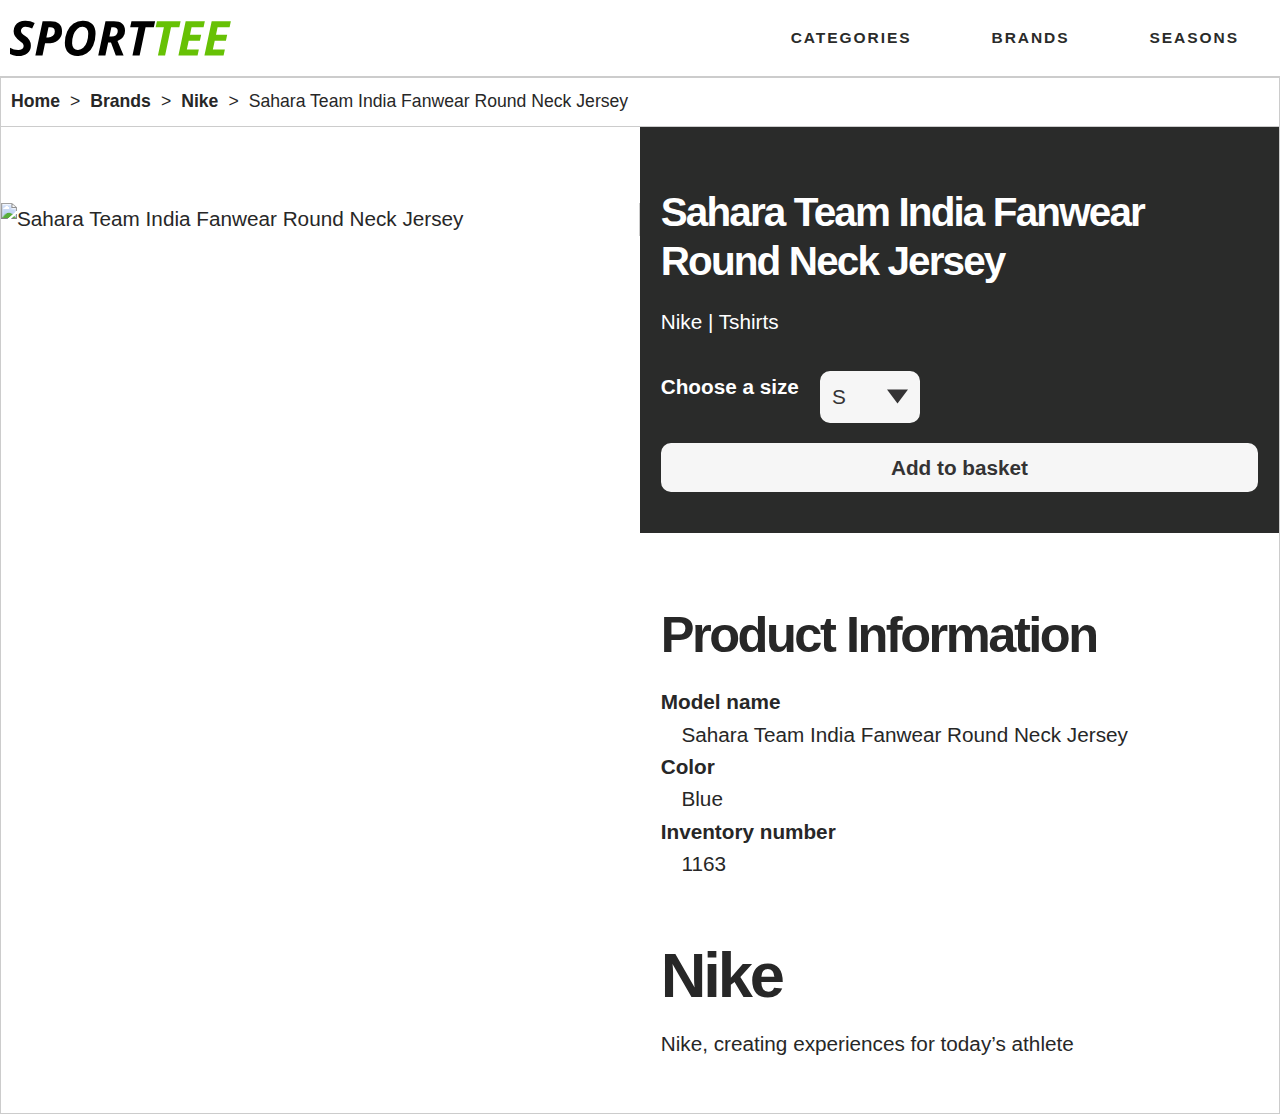
==== product.html @ 586f65c1 "New Changes 09-02-2022 12.00" ====
<!DOCTYPE html>
<html lang="en">
  <head>
    <meta charset="UTF-8" />
    <meta name="viewport" content="width=device-width, initial-scale=1.0" />
    <title>Product</title>
    <link rel="stylesheet" href="base.css" />
    <link rel="stylesheet" href="style.css" />
  </head>
  <body class="product">
    <header class="mainNav">
      <nav>
        <!-- <h1>Sport<span>Tee</span></h1> -->
        <a href="index.html" class="logo"
          ><img src="images/logo.svg" alt="Logo Sporttee Webshop"
        /></a>
        <div class="menu-icon">
          <a onclick="openmenumobile()"
            ><img src="images/bars-solid.svg" alt="Burger Menu Icon"
          /></a>
        </div>
        <ul id="mainmenu" class="menu-list">
          <li><a href="#">Categories</a></li>
          <li><a href="category.html">Brands</a></li>
          <li><a href="#">Seasons</a></li>
        </ul>
      </nav>
    </header>

    <main class="">
      <ol class="breadcrumbs">
        <li><a href="index.html">Home</a></li>
        <li>></li>
        <li><a href="category.html">Brands</a></li>
        <li>></li>
        <li class="brand"><a href="productlist.html">Nike</a></li>
        <li>></li>
        <li class="productname">Sahara Team India Fanwear Round Neck Jersey</li>
      </ol>

      <section class="img-pr">
        <img
          class="productimage"
          src="https://kea-alt-del.dk/t7/images/webp/1000/1163.webp"
          alt="Sahara Team India Fanwear Round Neck Jersey"
        />
      </section>

      <section class="purchaseBox">
        <h3>Sahara Team India Fanwear Round Neck Jersey</h3>
        <p>Nike | Tshirts</p>
        <form>
          <label
            >Choose a size
            <select name="size">
              <option>S</option>
              <option>M</option>
              <option>L</option>
              <option>XL</option>
            </select>
          </label>
          <button>Add to basket</button>
        </form>
      </section>

      <section class="info">
        <h2>Product Information</h2>
        <dl>
          <dt>Model name</dt>
          <dd>Sahara Team India Fanwear Round Neck Jersey</dd>
          <dt>Color</dt>
          <dd>Blue</dd>
          <dt>Inventory number</dt>
          <dd>1163</dd>
        </dl>
        <h1>Nike</h1>
        <p>Nike, creating experiences for today’s athlete</p>
      </section>
    </main>

    <!-- <script src="main.js"></script> -->
    <script src="product.js"></script>
    <!-- <script src="productlist.js"></script> -->

    <!--MENU MOBILE-->
    <script>
      function openmenumobile() {
        const x = document.getElementById("mainmenu");
        if (x.style.display === "none") {
          x.style.display = "inline-grid";
        } else {
          x.style.display = "none";
        }
      }
    </script>
  </body>
</html>
---- base.css ----
/* Scale major third
â€“â€“â€“â€“â€“â€“â€“â€“â€“â€“â€“â€“â€“â€“â€“â€“â€“â€“â€“â€“â€“â€“â€“â€“â€“â€“â€“â€“â€“â€“â€“â€“â€“ */

/*
3.815rem
3.052rem
2.441rem
1.953rem
1.563rem
1.25rem
1rem
0.8rem
0.64rem
0.512rem
0.41rem
0.328rem
0.262rem
0.209rem
*/

/* Root
â€“â€“â€“â€“â€“â€“â€“â€“â€“â€“â€“â€“â€“â€“â€“â€“â€“â€“â€“â€“â€“â€“â€“â€“â€“â€“â€“â€“â€“â€“â€“â€“â€“ */
:root {
  --color: #272727;
  --background-color: white;
  --caret-color: #272727;
  --text-decoration-color: #c0bfc0;
  --text-decoration-color-hover: #272727;
  --input-border-color: #f6f6f6;
  --input-background-color: #f6f6f6;
  --input-color: #343334;
  --input-invalid-border-color: #ff7d87;
  --input-checkbox-border-color: #d8d8d8;
  --table-border-color: #d8d8d8;
  --table-header-color: #d8d8d8;
  --checkbox-checked-url: url('data:image/svg+xml;utf8,<svg xmlns="http://www.w3.org/2000/svg" width="78.369" height="78.369" viewBox="0 0 78.369 78.369"><path fill="white" d="M78.05 19.015l-48.592 48.59c-.428.43-1.12.43-1.548 0L.32 40.016c-.427-.426-.427-1.12 0-1.547l6.704-6.704c.428-.427 1.12-.427 1.548 0l20.113 20.112 41.113-41.113c.43-.427 1.12-.427 1.548 0l6.703 6.704c.427.427.427 1.12 0 1.548z"/></svg>');
  --select-background-image: url('data:image/svg+xml;utf8,<svg xmlns="http://www.w3.org/2000/svg" viewBox="0 0 125.304 125.304"><path d="M62.652 103.895L0 21.41h125.304" fill="%23343334"/></svg>');
  /*not changed in dark mode*/
  --input-focus-border-color: #5aaafa;
  --kbd-color: #343334;
  --kbd-background-color: #f9f9f9;
  --kbd-border-color: #d8d8d8;
  --kbd-border-bottom-color: #a6a5a6;
  --abbr-border-bottom-color: #949394;
}
@media (prefers-color-scheme: dark) {
  :root {
    --color: white;
    --background-color: #272727;
    --caret-color: white;
    --text-decoration-color: #777677;
    --text-decoration-color-hover: white;
    --input-border-color: #595859;
    --input-background-color: #595859;
    --input-color: white;
    --input-checkbox-border-color: white;
    --table-border-color: #595859;
    --table-header-color: #595859;
    --checkbox-checked-url: url('data:image/svg+xml;utf8,<svg xmlns="http://www.w3.org/2000/svg" width="78.369" height="78.369" viewBox="0 0 78.369 78.369"><path fill="%23343434" d="M78.05 19.015l-48.592 48.59c-.428.43-1.12.43-1.548 0L.32 40.016c-.427-.426-.427-1.12 0-1.547l6.704-6.704c.428-.427 1.12-.427 1.548 0l20.113 20.112 41.113-41.113c.43-.427 1.12-.427 1.548 0l6.703 6.704c.427.427.427 1.12 0 1.548z"/></svg>');
    --select-background-image: url('data:image/svg+xml;utf8,<svg xmlns="http://www.w3.org/2000/svg" viewBox="0 0 125.304 125.304"><path d="M62.652 103.895L0 21.41h125.304" fill="%23ffffff"/></svg>');
  }
}
* {
  box-sizing: border-box;
  margin: 0;
  padding: 0;
  text-rendering: optimizeLegibility;
  -webkit-font-smoothing: antialiased;
  -moz-osx-font-smoothing: grayscale;
  -webkit-tap-highlight-color: transparent;
}

html {
  font-size: calc(18px + ((100vw - 600px) / 250));
  font-family: -apple-system, BlinkMacSystemFont, "avenir next", avenir,
    "helvetica neue", helvetica, ubuntu, roboto, noto, "segoe ui", arial,
    sans-serif;
  margin: 0;
  padding: 0;
  text-decoration-skip-ink: "auto";
}

body {
  padding: 0;
  /* margin: calc((100vh / 25) * 1.563) calc((100vw / 25) * 1.563); */
  font-weight: 400;
  line-height: 1.563;
  color: var(--color);
  background-color: var(--background-color);
  caret-color: var(--caret-color);
}

img {
  display: block;
  max-width: 100%;
  height: auto;
}

/* Typography
      â€“â€“â€“â€“â€“â€“â€“â€“â€“â€“â€“â€“â€“â€“â€“â€“â€“â€“â€“â€“â€“â€“â€“â€“â€“â€“â€“â€“â€“â€“â€“â€“â€“ */

h1,
h2,
h3,
h4,
h5,
h6 {
  margin-bottom: 1rem;
  margin-top: 1em;
  font-weight: bold;
}

h1 {
  font-size: 3.052rem;
  letter-spacing: -0.15rem;
  line-height: 1;
}

h2 {
  font-size: 2.441rem;
  letter-spacing: -0.12rem;
  line-height: 1.2;
}

h3 {
  font-size: 1.953rem;
  letter-spacing: -0.09rem;
  line-height: 1.2;
}

h4 {
  font-size: 1.563rem;
  letter-spacing: -0.06rem;
  line-height: 1.3;
}

h5 {
  font-size: 1.25rem;
  letter-spacing: -0.03rem;
  line-height: 1.4;
}

h6 {
  font-size: 1rem;
  letter-spacing: 0;
  line-height: 1.5;
}

p {
  margin-bottom: 1.563rem;
}

p > *:last-child {
  margin-bottom: 0;
}

a {
  color: inherit;
  text-decoration: none;
  /* text-decoration: underline; */
  text-decoration-color: var(--text-decoration-color);
  -webkit-text-decoration-color: var(--text-decoration-color);
  border-radius: 5px;
  text-underline-offset: 2px;
  text-decoration-thickness: 2px;
}

@media (hover: hover) {
  a:hover {
    text-decoration-color: var(--text-decoration-color-hover);
  }
}

a:focus-visible {
  box-shadow: 0 0 0 2px #5aaafa;
  outline: none;
}

small {
  font-size: 0.888rem;
}

hr {
  border: 1px solid var(--input-color);
  margin: 3.052rem 0;
}

/* Form
      â€“â€“â€“â€“â€“â€“â€“â€“â€“â€“â€“â€“â€“â€“â€“â€“â€“â€“â€“â€“â€“â€“â€“â€“â€“â€“â€“â€“â€“â€“â€“â€“â€“ */
label {
  font-weight: bold;
  display: flex;
}

input[type="email"],
input[type="text"],
input[type="number"],
input[type="password"],
input[type="url"],
input[type="tel"],
input[type="search"],
input[type="date"],
input[type="month"],
input[type="day"],
input[type="week"],
input[type="datetime"],
input[type="datetime-local"],
input[type="time"],
input:not([type]) {
  padding: 0.5rem;
  font-size: 1rem;
  border: 2px solid var(--input-border-color);
  background-color: var(--input-background-color);
  color: var(--input-color);
  border-radius: 10px;
  -webkit-appearance: none;
  -moz-appearance: none;
  appearance: none;
}

select {
  -webkit-appearance: none;
  padding: 0.5rem;
  font-size: 1rem;
  border: 2px solid var(--input-border-color);
  border-radius: 10px;
  color: var(--input-color);
  height: 2.5rem;
  background-color: var(--input-background-color);
  background-image: var(--select-background-image);
  background-repeat: no-repeat;
  background-size: 1rem;
  background-position: center right 0.5rem;
}

textarea {
  -webkit-appearance: none;
  -moz-appearance: none;
  appearance: none;
  font-size: 1rem;
  border: 2px solid var(--input-border-color);
  color: var(--input-color);
  border-radius: 10px;
  resize: vertical;
  background-color: var(--input-background-color);
  box-sizing: border-box;
  padding: 0.5rem;
  font-family: -apple-system, BlinkMacSystemFont, "avenir next", avenir,
    "helvetica neue", helvetica, ubuntu, roboto, noto, "segoe ui", arial,
    sans-serif;
}

input:focus,
select:focus,
textarea:focus {
  outline: none;
  border: 2px solid var(--input-focus-border-color);
}

input:invalid:not(:placeholder-shown),
select:invalid,
textarea:invalid {
  border: 2px solid var(--input-invalid-border-color);
  box-shadow: none;
}

input[type="checkbox"] {
  display: inline-block;
  height: 1rem;
  font-size: 1rem;
  border-radius: 5px;
  -webkit-appearance: none;
  -moz-appearance: none;
  appearance: none;
  border: 2px solid var(--input-checkbox-border-color);
  width: 1rem;
  background-color: var(--background-color);
  align-self: center;
  margin-right: 0.5rem;
}

input[type="checkbox"]:hover {
  cursor: pointer;
}

input[type="checkbox"]:checked {
  background-image: var(--checkbox-checked-url);
  background-size: contain;
  background-color: var(--input-color);
  border: 2px solid var(--input-color);
}

input[type="checkbox"]:focus-visible,
input[type="checkbox"]:checked:focus-visible {
  border-color: var(--input-focus-border-color);
}

input[type="radio"] {
  -webkit-appearance: none;
  -moz-appearance: none;
  appearance: none;
  border-radius: 50%;
  border: 2px solid var(--input-checkbox-border-color);
  height: 1rem;
  width: 1rem;
  margin-right: 0.5rem;
  align-self: center;
  justify-content: center;
  position: relative;
  display: flex;
}

@media (hover: hover) {
  input[type="radio"]:hover {
    cursor: pointer;
  }
}

input[type="radio"]:checked {
  border: 2px solid var(--input-color);
}

input[type="radio"]:focus-visible,
input[type="radio"]:checked:focus-visible {
  border-color: var(--input-focus-border-color);
}

input[type="radio"]:checked::before {
  content: "";
  width: calc(100% - 4px);
  height: calc(100% - 4px);
  background-color: var(--input-color);
  align-self: center;
  border-radius: 50%;
}

input[type="submit"],
input[type="reset"],
input[type="button"],
button {
  padding: 0.5rem 1.25rem;
  font-size: 1rem;
  border-radius: 10px;
  background-color: var(--input-background-color);
  border: 2px solid var(--input-border-color);
  color: var(--input-color);
  text-decoration: none;
  font-weight: bold;
  margin-bottom: 1rem;
  -webkit-appearance: none;
  -moz-appearance: none;
  appearance: none;
  display: inline-block;
  line-height: initial;
  transition: background-color 200ms ease-in-out, border 200ms ease-in-out,
    transform 200ms ease-in-out;
  -webkit-touch-callout: none;
  -webkit-user-select: none;
  user-select: none;
}
button:disabled {
  opacity: 0.2;
}

@media (hover: hover) {
  input[type="submit"]:hover,
  input[type="reset"]:hover,
  input[type="button"]:hover,
  button:hover {
    cursor: pointer;
  }
}

button:focus-visible,
input[type="submit"]:focus-visible,
input[type="reset"]:focus-visible,
input[type="button"]:focus-visible {
  border-color: var(--input-focus-border-color);
  outline: none;
}

/* Tables
      â€“â€“â€“â€“â€“â€“â€“â€“â€“â€“â€“â€“â€“â€“â€“â€“â€“â€“â€“â€“â€“â€“â€“â€“â€“â€“â€“â€“â€“â€“â€“â€“â€“ */
table {
  width: 100%;
  border-spacing: 0;
  margin-bottom: 1.563rem;
  font-variant-numeric: tabular-nums;
}

th,
td {
  padding: 0.5rem 0.5rem 0.5rem 0;
  margin: 0;
}

th {
  font-weight: bold;
  text-align: left;
  border-bottom: 2px solid var(--table-border-color);
  color: var(--table-header-color);
}

td {
  border-bottom: 2px solid var(--table-border-color);
}

/* Code
      â€“â€“â€“â€“â€“â€“â€“â€“â€“â€“â€“â€“â€“â€“â€“â€“â€“â€“â€“â€“â€“â€“â€“â€“â€“â€“â€“â€“â€“â€“â€“â€“â€“ */
code {
  font-family: "SFMono-Regular", Consolas, "Liberation Mono", Menlo, Courier,
    monospace;
  font-size: 0.8rem;
  white-space: nowrap;
  background: var(--input-background-color);
  padding: 0 0.328rem;
  display: inline-block;
  vertical-align: middle;
  border-radius: 10px;
}

p > code {
  white-space: normal;
}

pre > code {
  line-height: 1.563em;
  display: block;
  padding: 1rem;
  white-space: pre;
  margin-bottom: 1.563rem;
  overflow: scroll;
}

/* Forces a new-line at the end of a code block for layout purposes. */
pre > code::after {
  content: " ";
}

/* Blockquote
      â€“â€“â€“â€“â€“â€“â€“â€“â€“â€“â€“â€“â€“â€“â€“â€“â€“â€“â€“â€“â€“â€“â€“â€“â€“â€“â€“â€“â€“â€“â€“â€“â€“ */
blockquote {
  border-left: 0.25rem solid var(--input-border-color);
  padding: 0 1rem;
  margin-bottom: 1.563rem;
}

/* List
      â€“â€“â€“â€“â€“â€“â€“â€“â€“â€“â€“â€“â€“â€“â€“â€“â€“â€“â€“â€“â€“â€“â€“â€“â€“â€“â€“â€“â€“â€“â€“â€“â€“ */
ul {
  margin: 0;
  padding: 0 1px;
  list-style: disc outside;
  font-variant-numeric: tabular-nums;
}

ol {
  list-style: decimal outside;
}

ol,
ul {
  padding-left: 0;
  margin-top: 0;
  /* margin-bottom: 1.563rem; */
}

li {
  list-style-position: inside;
}

dd {
  margin-left: 1rem;
}
/* Keyboard
      â€“â€“â€“â€“â€“â€“â€“â€“â€“â€“â€“â€“â€“â€“â€“â€“â€“â€“â€“â€“â€“â€“â€“â€“â€“â€“â€“â€“â€“â€“â€“â€“â€“ */
kbd {
  display: inline-block;
  padding: 0 0.328rem;
  font-family: "SFMono-Regular", Consolas, "Liberation Mono", Menlo, Courier,
    monospace;
  font-size: 0.64rem;
  color: var(--kbd-color);
  vertical-align: middle;
  background-color: var(--kbd-background-color);
  border: solid 1px var(--kbd-border-color);
  border-bottom: solid 2px var(--kbd-border-bottom-color);
  border-radius: 5px;
}

/* Abbreviation
      â€“â€“â€“â€“â€“â€“â€“â€“â€“â€“â€“â€“â€“â€“â€“â€“â€“â€“â€“â€“â€“â€“â€“â€“â€“â€“â€“â€“â€“â€“â€“â€“â€“ */
abbr {
  text-decoration: none;
  border-bottom: 2px dashed var(--abbr-border-bottom-color);
}

@media (hover: hover) {
  abbr:hover {
    cursor: help;
  }
}

/* Details
      â€“â€“â€“â€“â€“â€“â€“â€“â€“â€“â€“â€“â€“â€“â€“â€“â€“â€“â€“â€“â€“â€“â€“â€“â€“â€“â€“â€“â€“â€“â€“â€“â€“ */
details > summary:focus {
  box-shadow: 0 0 0 2px var(--input-focus-border-color);
  outline: none;
  border-radius: 5px;
}

details > summary:hover {
  cursor: pointer;
}
---- style.css ----
:root {
  --off-color: red;
}
html {
  scroll-behavior: smooth;
}
.mainNav h1 span {
  display: inline-block;
  /* transform: scaleX(-1); */
  color: #67c105 !important;
}
.mainNav > * {
  margin: 0;
}

.mainNav {
  display: flex;
  align-items: center;
}

main {
  border: 1px solid #ccc;
}

.mainNav h1 {
  display: flex;
  grid-column: 1 / 2;
  margin-right: auto;
  margin-bottom: 2rem;
}

.menu-icon img {
  float: right;
  width: 24px;
  margin: 20px 10px;
  cursor: pointer;
  position: relative;
  z-index: 2;
}

.logo {
  margin: 20px 10px;
  cursor: pointer;
}

nav {
  display: grid;
  grid-template-columns: 1fr 1fr;
  width: 100%;
}

nav ul {
  width: 100%;
  height: 100%;
  grid-column: 1 / 3;
  list-style: none;
  justify-content: center;
  align-content: center;
  align-items: center;
  margin: 0px;
  grid-auto-flow: row;
  background-color: #2a2b2a;
  /* position: relative;
  z-index: 1; */
}

nav ul li {
  text-transform: uppercase;
  color: #fff;
  display: inline-flex;
  justify-content: center;
  justify-items: center;
  align-content: initial;
  align-items: center;
  border-bottom: 1px solid #e7e4df;
  border-width: thin;
  padding: 20px;
  width: 100vw;
  margin: 0px;
  font-size: 0.75em;
  line-height: 2.25em;
  font-weight: 700;
  list-style: none;
}

nav li a:link {
  /*Mobile*/
  text-decoration: none;
  color: #2a2b2a;
  letter-spacing: 0.125em;
  text-transform: uppercase;
  cursor: pointer;
}

#mainmenu {
  display: none;
}

/*Category*/
.letterLinks ol {
  margin-top: 1rem;
  list-style-type: none;
  display: flex;
  flex-wrap: wrap;
  gap: 0.5rem;
  font-size: 1.4rem;
}
.brandList ol {
  list-style-type: none;
}
.brandList li {
  border-bottom: 1px solid #d8d8d8;
  display: flex;
  justify-content: space-between;
  align-items: center;
  padding: 1rem;
}
.brandList a {
  text-decoration: none;
  display: block;
  width: 100%;
}
.brandList li::after {
  display: block;
  width: 20px;
  height: 20px;
  content: "";
  transition: all 0.3s;
  background: url('data:image/svg+xml;utf8,<svg xmlns="http://www.w3.org/2000/svg" viewBox="0 0 9 14"><path fill="none" stroke="white" d="M.8 12.87l7.5-6-7.5-6"></path></svg>');
  background-repeat: no-repeat;
  /* url('data:image/svg+xml;utf8,<svg class="svg-arrowRight" viewBox="0 0 9 14"><path fill="none" stroke="#979797" d="M.8 12.87l7.5-6-7.5-6"></path></svg>'); */
}
.brandList li:hover {
  background: #d8d8d8;
  transition: transform 0.3s;
}
.brandList li:hover::after {
  transform: translateX(8px);
}

/*ProductList*/
.productlist main {
  display: grid;
  grid-template-columns: repeat(auto-fit, minmax(330px, 1fr));
  gap: 0;
}
.productlist main h2 {
  grid-column: 1/-1;
  margin-left: 10px;
}
.productlist article h3 {
  font-size: 1rem;
  flex-grow: 3;
}
.productlist article > * {
  margin: 0;
  font-size: 0.9rem;
}
.productlist article {
  padding: 20px;
  border-top: 1px solid #ccc;
  border-left: 1px solid #ccc;
}

.subtle {
  color: #d8d8d8cc;
}
.productlist article {
  display: flex;
  flex-direction: column;
}
.productlist article.soldOut img {
  opacity: 0.5;
}
.productlist article.soldOut::before {
  content: "Sold Out";
  position: absolute;
  background: var(--color);
  color: var(--background-color);
  padding: 1rem;
}
.productlist article .discounted,
.productlist article .price span {
  display: none;
}
.productlist article.onSale .discounted {
  display: flex;
  justify-content: space-between;
}
.discounted > p {
  margin-bottom: 0;
}
.productlist article.onSale .price span {
  display: initial;
}
.productlist article button {
  margin-top: auto;
}
.productlist article {
  /* margin-bottom: 1rem; */
}
.discounted p:last-child {
  background: var(--off-color);
  padding: 0.2rem;
}

/*Product*/
.breadcrumbs {
  list-style-type: none;
  display: flex;
  border-top: 1px solid #ccc;
  border-bottom: 1px solid #ccc;
  padding: 10px 0px 10px 0px;
  font-size: 0.85rem;
}

ol.breadcrumbs li {
  padding-left: 10px;
}

ol.breadcrumbs li a {
  font-weight: 700;
}

.breadcrumbs li::after {
  display: inline-block;
  /* width: 10px; */
  height: 10px;
  /* margin: 0 10px; */
  content: "";
  transition: all 0.3s;
  background: url('data:image/svg+xml;utf8,<svg xmlns="http://www.w3.org/2000/svg" viewBox="0 0 9 14"><path fill="none" stroke="white" d="M.8 12.87l7.5-6-7.5-6"></path></svg>');
  background-repeat: no-repeat;
  /* url('data:image/svg+xml;utf8,<svg class="svg-arrowRight" viewBox="0 0 9 14"><path fill="none" stroke="#979797" d="M.8 12.87l7.5-6-7.5-6"></path></svg>'); */
}
.breadcrumbs li:last-child::after {
  background: none;
}
.purchaseBox {
  background: #2a2b2a;
  color: var(--background-color);
  padding: 1rem;
}
.info {
  padding: 1rem;
}
.product select {
  min-width: 100px;
}
.product main {
  display: grid;
}
.product main .breadcrumbs,
.product main img {
  grid-column: 1/-1;
  grid-row: 1 / 2;
}
.purchaseBox form label {
  gap: 1rem;
}
.purchaseBox button {
  display: block;
  margin-top: 1rem;
  width: 100%;
}
dt {
  font-weight: 700;
}

@media screen and (min-width: 768px) {
  .brandList ol {
    column-count: 2;
  }

  /*ProductList*/
  .productlist main {
    grid-template-columns: repeat(auto-fit, minmax(300px, 1fr));
    gap: 0;
  }
}

@media screen and (min-width: 1200px) {
  nav {
    width: 100%;
  }
  nav ul {
    grid-column: 2 / 3;
    justify-content: end;
    top: 0;
    background-color: #fff;
    grid-auto-flow: column;
    height: auto;
  }

  nav ul li {
    color: #2a2b2a;
    border: none;
    display: inline-flex;
    width: auto;

    margin: 0px 20px;
    font-size: 0.75rem;
    letter-spacing: 1px;
    font-weight: bold;
  }
  .menu-icon {
    display: none;
  }

  #mainmenu {
    display: inline-grid;
  }

  /* Product */

  .breadcrumbs {
    grid-column: 1 / 3;
  }

  .img-pr {
    grid-column: 1 / 2;
    grid-row: 2 / -1;
    width: 100%;
    border-right: 1px solid #ccc;
  }

  .purchaseBox {
    grid-column: 2 / 3;
    width: 100%;
    /* height: 400px; */
  }

  .info {
    grid-column: 2 / 3;
    width: 100%;
  }

  /*ProductList*/
  .productlist article {
    padding: 20px;
    border-top: 1px solid #ccc;
    /* border-left: 1px solid #ccc; */
  }

  .productlist main {
    grid-template-columns: repeat(auto-fit, minmax(300px, 1fr));
    gap: 0;
  }

  .product main {
    grid-template-columns: 50% 50%;
    grid-template-rows: 50px auto auto;
    align-items: baseline;
  }

  .category main {
    display: flex;
    flex-flow: row;
    /* flex-wrap: wrap; */
    align-items: baseline;
  }

  .info {
    order: 0;
  }
  .purchaseBox {
    /* order: 2; */
    /* transform: translate(-50px, -100px); */
  }

  #seasons {
    /* display: flex;
    flex-flow: row;
    align-items: baseline;
    align-items: center;
    justify-content: center; */
    display: grid;
    grid-template-columns: repeat(auto-fit, minmax(300px, 1fr));
    gap: 0;
    width: 100vw;
  }

  .season {
    width: 100%;
    display: inline-flex;
    text-align: center;
  }

  .seasonName {
    display: inline-flex;
    justify-content: center;
    align-items: center;
    width: 100%;
    height: 90vh;
    border-left: 1px solid #ccc;
  }
}
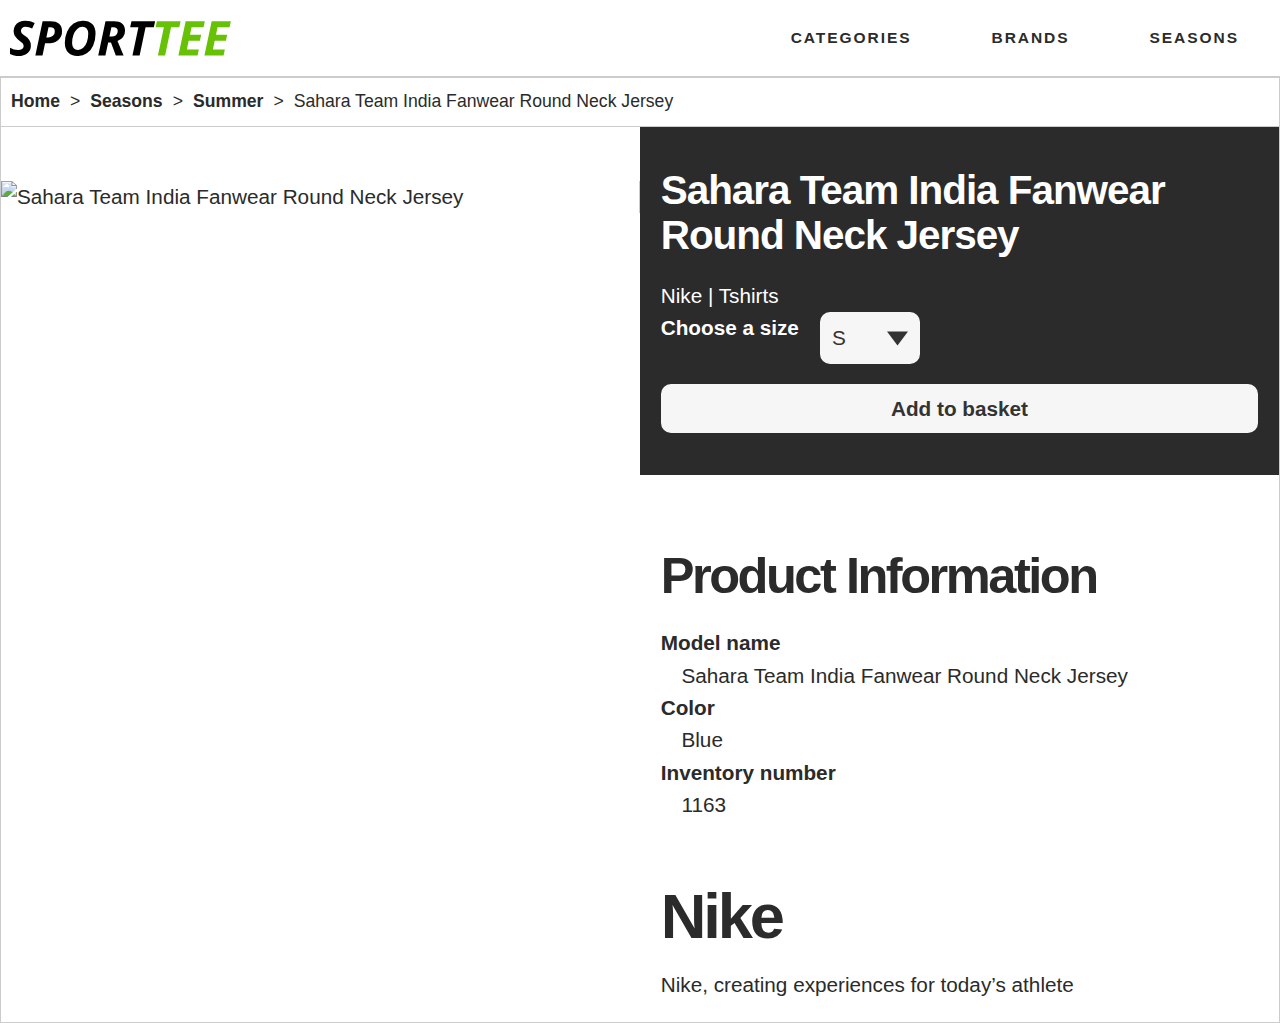
==== commit dc2e20e8: "Changes 09-09-2022 21.00h" ====
--- a/product.html
+++ b/product.html
@@ -21,8 +21,8 @@
         </div>
         <ul id="mainmenu" class="menu-list">
           <li><a href="#">Categories</a></li>
-          <li><a href="category.html">Brands</a></li>
-          <li><a href="#">Seasons</a></li>
+          <li><a href="#">Brands</a></li>
+          <li><a href="category.html">Seasons</a></li>
         </ul>
       </nav>
     </header>
@@ -31,9 +31,9 @@
       <ol class="breadcrumbs">
         <li><a href="index.html">Home</a></li>
         <li>></li>
-        <li><a href="category.html">Brands</a></li>
+        <li><a href="category.html">Seasons</a></li>
         <li>></li>
-        <li class="brand"><a href="productlist.html">Nike</a></li>
+        <li class="brand"><a href="productlist.html">Summer</a></li>
         <li>></li>
         <li class="productname">Sahara Team India Fanwear Round Neck Jersey</li>
       </ol>
--- a/base.css
+++ b/base.css
@@ -124,8 +124,9 @@
 
 h3 {
   font-size: 1.953rem;
-  letter-spacing: -0.09rem;
-  line-height: 1.2;
+  letter-spacing: -0.05rem;
+  line-height: 2.2rem;
+  margin-top: 20px;
 }
 
 h4 {
@@ -147,7 +148,7 @@
 }
 
 p {
-  margin-bottom: 1.563rem;
+  margin-bottom: auto;
 }
 
 p > *:last-child {
--- a/style.css
+++ b/style.css
@@ -1,5 +1,8 @@
 :root {
-  --off-color: red;
+  --color: #2a2b2a;
+  --off-color: #ff6600;
+  --border-color: #cccccc;
+  --grey-color: #ababab;
 }
 html {
   scroll-behavior: smooth;
@@ -13,13 +16,17 @@
   margin: 0;
 }
 
+footer {
+  background-color: #2a2b2a;
+}
+
 .mainNav {
   display: flex;
   align-items: center;
 }
 
 main {
-  border: 1px solid #ccc;
+  border: 1px solid var(--border-color);
 }
 
 .mainNav h1 {
@@ -72,7 +79,7 @@
   justify-items: center;
   align-content: initial;
   align-items: center;
-  border-bottom: 1px solid #e7e4df;
+  border-bottom: 1px solid var(--border-color);
   border-width: thin;
   padding: 20px;
   width: 100vw;
@@ -109,7 +116,7 @@
   list-style-type: none;
 }
 .brandList li {
-  border-bottom: 1px solid #d8d8d8;
+  border-bottom: 1px solid var(--border-color);
   display: flex;
   justify-content: space-between;
   align-items: center;
@@ -151,6 +158,7 @@
 .productlist article h3 {
   font-size: 1rem;
   flex-grow: 3;
+  line-height: 1.2rem;
 }
 .productlist article > * {
   margin: 0;
@@ -158,13 +166,19 @@
 }
 .productlist article {
   padding: 20px;
-  border-top: 1px solid #ccc;
-  border-left: 1px solid #ccc;
+  border-top: 1px solid var(--border-color);
+  border-left: 1px solid var(--border-color);
 }
 
 .subtle {
-  color: #d8d8d8cc;
-}
+  color: var(--color);
+  font-size: 0.85rem;
+}
+.price {
+  font-size: 0.75rem;
+  font-weight: 700;
+}
+
 .productlist article {
   display: flex;
   flex-direction: column;
@@ -179,16 +193,32 @@
   color: var(--background-color);
   padding: 1rem;
 }
+
+.discounted {
+  font-size: 0.75rem;
+  font-weight: 700;
+}
+
 .productlist article .discounted,
 .productlist article .price span {
   display: none;
 }
+
+.productlist article.onSale .price {
+  text-decoration: line-through;
+  font-style: italic;
+  color: #ababab;
+  font-weight: 400;
+}
+
 .productlist article.onSale .discounted {
   display: flex;
   justify-content: space-between;
 }
+
 .discounted > p {
-  margin-bottom: 0;
+  margin-bottom: auto;
+  border-radius: 10px 0px 0px 10px;
 }
 .productlist article.onSale .price span {
   display: initial;
@@ -202,14 +232,22 @@
 .discounted p:last-child {
   background: var(--off-color);
   padding: 0.2rem;
+  margin-right: -20px;
+}
+
+.read-more {
+  font-size: 0.75rem;
+  font-weight: 700;
+  color: var(--off-color);
+  display: none;
 }
 
 /*Product*/
 .breadcrumbs {
   list-style-type: none;
   display: flex;
-  border-top: 1px solid #ccc;
-  border-bottom: 1px solid #ccc;
+  border-top: 1px solid var(--border-color);
+  border-bottom: 1px solid var(--border-color);
   padding: 10px 0px 10px 0px;
   font-size: 0.85rem;
 }
@@ -321,7 +359,7 @@
     grid-column: 1 / 2;
     grid-row: 2 / -1;
     width: 100%;
-    border-right: 1px solid #ccc;
+    border-right: 1px solid var(--border-color);
   }
 
   .purchaseBox {
@@ -338,7 +376,7 @@
   /*ProductList*/
   .productlist article {
     padding: 20px;
-    border-top: 1px solid #ccc;
+    border-top: 1px solid var(--border-color);
     /* border-left: 1px solid #ccc; */
   }
 
@@ -392,6 +430,6 @@
     align-items: center;
     width: 100%;
     height: 90vh;
-    border-left: 1px solid #ccc;
-  }
-}
+    border-left: 1px solid var(--border-color);
+  }
+}
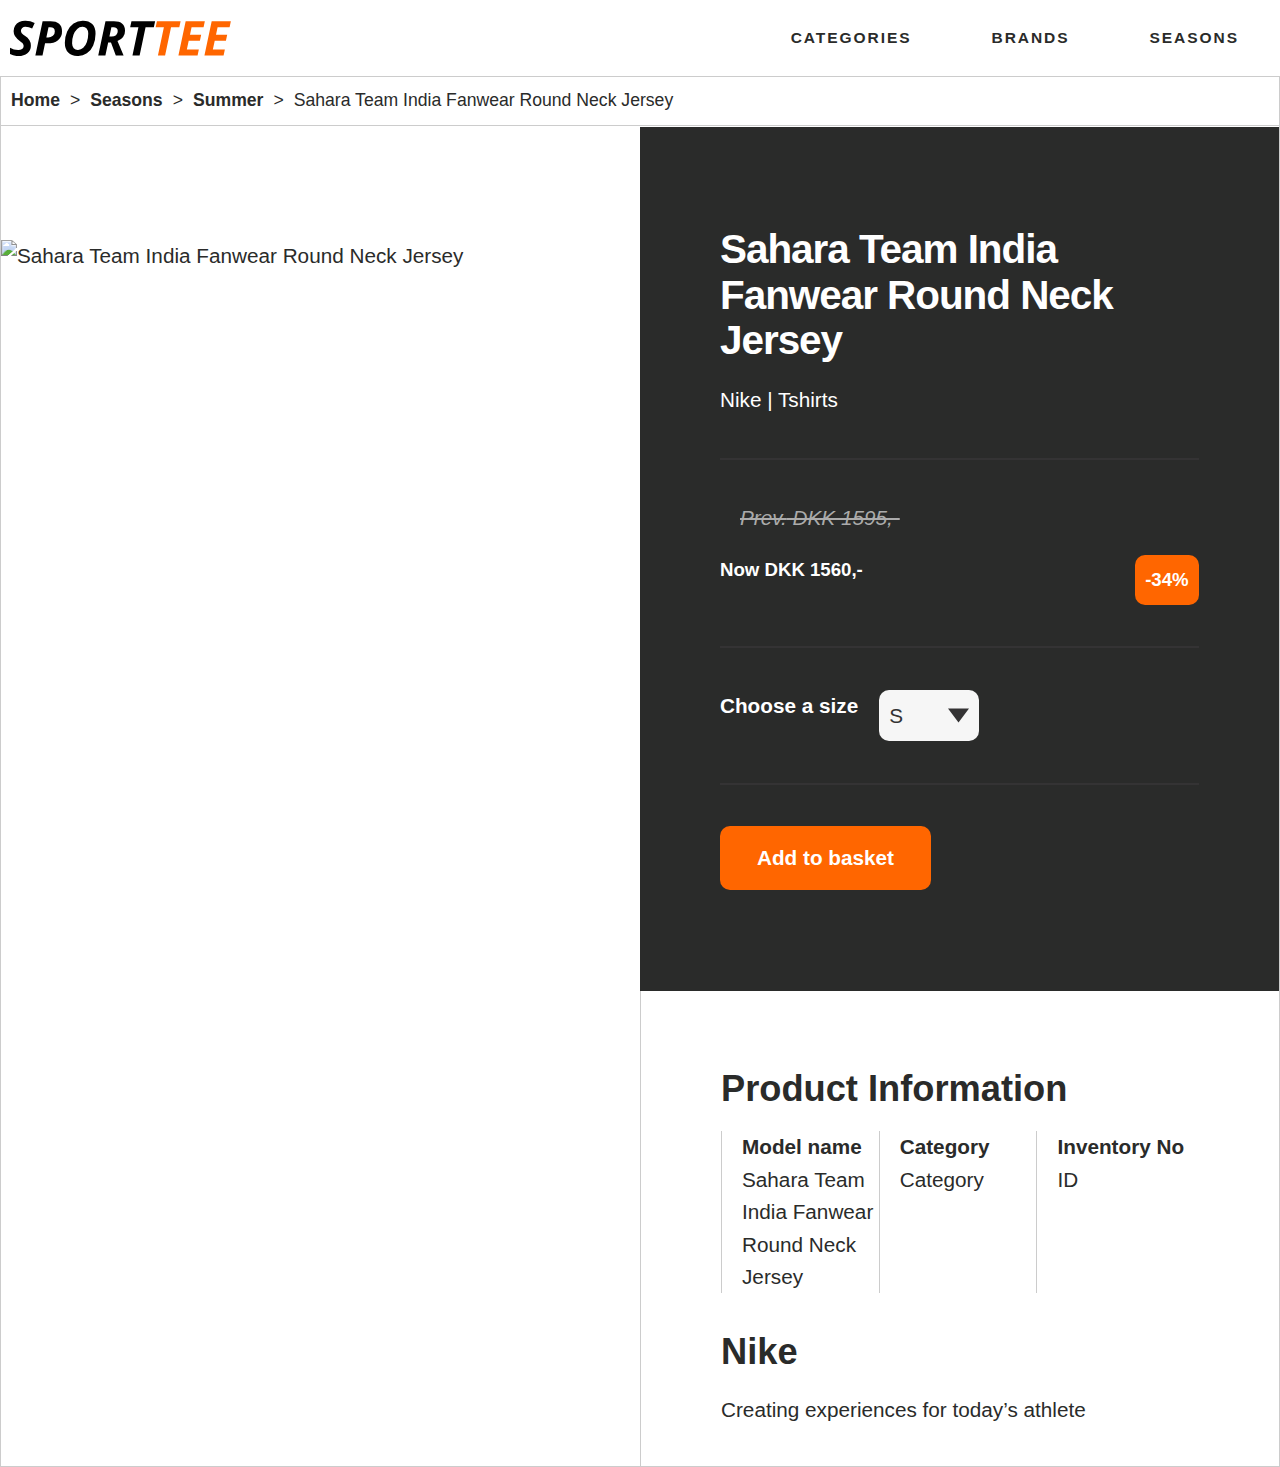
==== commit 9a1cb8c7: "To hand in" ====
--- a/product.html
+++ b/product.html
@@ -22,7 +22,7 @@
         <ul id="mainmenu" class="menu-list">
           <li><a href="#">Categories</a></li>
           <li><a href="#">Brands</a></li>
-          <li><a href="category.html">Seasons</a></li>
+          <li><a href="index.html">Seasons</a></li>
         </ul>
       </nav>
     </header>
@@ -31,9 +31,9 @@
       <ol class="breadcrumbs">
         <li><a href="index.html">Home</a></li>
         <li>></li>
-        <li><a href="category.html">Seasons</a></li>
+        <li><a href="index.html">Seasons</a></li>
         <li>></li>
-        <li class="brand"><a href="productlist.html">Summer</a></li>
+        <li class="season"><a href="productlist.html">Summer</a></li>
         <li>></li>
         <li class="productname">Sahara Team India Fanwear Round Neck Jersey</li>
       </ol>
@@ -49,7 +49,16 @@
       <section class="purchaseBox">
         <h3>Sahara Team India Fanwear Round Neck Jersey</h3>
         <p>Nike | Tshirts</p>
+        <hr />
         <form>
+          <p class="price"><span>Prev.</span> DKK 1595,-</p>
+          <div class="discounted">
+            <p>Now DKK 1560,-</p>
+            <p id="discount" class="discount">-34%</p>
+          </div>
+
+          <hr />
+
           <label
             >Choose a size
             <select name="size">
@@ -59,22 +68,39 @@
               <option>XL</option>
             </select>
           </label>
+
+          <hr />
+
           <button>Add to basket</button>
         </form>
       </section>
 
       <section class="info">
         <h2>Product Information</h2>
-        <dl>
+        <div class="description">
+          <div class="mod">
+            <span>Model name</span>
+            <p>Sahara Team India Fanwear Round Neck Jersey</p>
+          </div>
+          <div class="cat">
+            <span>Category</span>
+            <p>Category</p>
+          </div>
+          <div class="no">
+            <span>Inventory No</span>
+            <p>ID</p>
+          </div>
+        </div>
+        <!-- <dl>
           <dt>Model name</dt>
           <dd>Sahara Team India Fanwear Round Neck Jersey</dd>
           <dt>Color</dt>
           <dd>Blue</dd>
           <dt>Inventory number</dt>
           <dd>1163</dd>
-        </dl>
-        <h1>Nike</h1>
-        <p>Nike, creating experiences for today’s athlete</p>
+        </dl> -->
+        <h2 class="brand">Nike</h2>
+        <p>Creating experiences for today’s athlete</p>
       </section>
     </main>
 
--- a/base.css
+++ b/base.css
@@ -183,7 +183,7 @@
 
 hr {
   border: 1px solid var(--input-color);
-  margin: 3.052rem 0;
+  margin: 2rem 0;
 }
 
 /* Form
@@ -232,6 +232,7 @@
   background-repeat: no-repeat;
   background-size: 1rem;
   background-position: center right 0.5rem;
+  border: none;
 }
 
 textarea {
--- a/style.css
+++ b/style.css
@@ -16,8 +16,8 @@
   margin: 0;
 }
 
-footer {
-  background-color: #2a2b2a;
+.p20 {
+  padding: 20px;
 }
 
 .mainNav {
@@ -93,7 +93,7 @@
 nav li a:link {
   /*Mobile*/
   text-decoration: none;
-  color: #2a2b2a;
+  color: #fff;
   letter-spacing: 0.125em;
   text-transform: uppercase;
   cursor: pointer;
@@ -151,21 +151,22 @@
   grid-template-columns: repeat(auto-fit, minmax(330px, 1fr));
   gap: 0;
 }
-.productlist main h2 {
+main h2 {
   grid-column: 1/-1;
-  margin-left: 10px;
-}
+  /* margin-left: 10px; */
+}
+
 .productlist article h3 {
-  font-size: 1rem;
+  font-size: 1.25rem;
   flex-grow: 3;
-  line-height: 1.2rem;
+  line-height: 1.45rem;
 }
 .productlist article > * {
   margin: 0;
   font-size: 0.9rem;
 }
 .productlist article {
-  padding: 20px;
+  /* padding: 20px; */
   border-top: 1px solid var(--border-color);
   border-left: 1px solid var(--border-color);
 }
@@ -175,7 +176,7 @@
   font-size: 0.85rem;
 }
 .price {
-  font-size: 0.75rem;
+  font-size: 1rem;
   font-weight: 700;
 }
 
@@ -194,9 +195,30 @@
   padding: 1rem;
 }
 
+.discount {
+  padding: 10px;
+  border-radius: 10px !important;
+  margin-right: 0px !important;
+}
+
 .discounted {
+  display: flex;
   font-size: 0.75rem;
   font-weight: 700;
+  justify-content: space-between;
+}
+
+.purchaseBox .discounted {
+  display: flex;
+  font-size: 1.75rem;
+  font-weight: 700;
+}
+
+.purchaseBox .price {
+  text-decoration: line-through;
+  font-style: italic;
+  color: #ababab;
+  font-weight: 400;
 }
 
 .productlist article .discounted,
@@ -219,6 +241,7 @@
 .discounted > p {
   margin-bottom: auto;
   border-radius: 10px 0px 0px 10px;
+  font-size: 0.9rem;
 }
 .productlist article.onSale .price span {
   display: initial;
@@ -231,7 +254,7 @@
 }
 .discounted p:last-child {
   background: var(--off-color);
-  padding: 0.2rem;
+  padding: 0.5rem;
   margin-right: -20px;
 }
 
@@ -246,7 +269,7 @@
 .breadcrumbs {
   list-style-type: none;
   display: flex;
-  border-top: 1px solid var(--border-color);
+  /* border-top: 1px solid var(--border-color); */
   border-bottom: 1px solid var(--border-color);
   padding: 10px 0px 10px 0px;
   font-size: 0.85rem;
@@ -279,9 +302,32 @@
   color: var(--background-color);
   padding: 1rem;
 }
+
+form p {
+  margin: 0.5rem 0 0.5rem 0;
+}
+
+.discounted p .discount {
+  float: right;
+}
+
+.description {
+  display: flex;
+  flex-flow: column;
+}
+
+.description div {
+  width: 100%;
+}
+
+.description div span {
+  font-weight: 700;
+}
+
 .info {
   padding: 1rem;
 }
+
 .product select {
   min-width: 100px;
 }
@@ -295,12 +341,58 @@
 }
 .purchaseBox form label {
   gap: 1rem;
+  margin: 1rem 0 1rem 0;
 }
 .purchaseBox button {
   display: block;
-  margin-top: 1rem;
+  /* margin-top: 1rem; */
+  width: fit-content;
+  background-color: var(--off-color); /* Green */
+  color: #fff;
+  padding: 20px 37px;
+  text-align: center;
+  text-decoration: none;
+  border: none;
+  display: inline-block;
+  /* font-size: 16px; */
+}
+
+.container {
+  display: flex;
+  justify-content: center;
+  align-items: center;
+}
+
+.text {
+  color: var(--off-color);
+  font-size: 2.25rem;
+  font-weight: 700;
+  /* padding-left: 80px; */
+  position: absolute;
+  z-index: 2;
+}
+
+.overlay {
   width: 100%;
-}
+  height: 25vh;
+  background-color: #2a2b2a;
+  opacity: 0.8;
+  position: absolute;
+  z-index: 1;
+}
+
+.seasonName {
+  display: inline-flex;
+  justify-content: center;
+  align-items: center;
+  width: 100%;
+  height: 25vh;
+  border-bottom: 1px solid var(--border-color);
+  background-repeat: no-repeat;
+  background-size: contain;
+  background-position-x: center;
+}
+
 dt {
   font-weight: 700;
 }
@@ -318,9 +410,20 @@
 }
 
 @media screen and (min-width: 1200px) {
+  nav li a:link {
+    /* Desktop */
+    color: #2a2b2a;
+  }
+
   nav {
     width: 100%;
   }
+
+  .description {
+    display: flex;
+    flex-flow: row;
+  }
+
   nav ul {
     grid-column: 2 / 3;
     justify-content: end;
@@ -359,7 +462,7 @@
     grid-column: 1 / 2;
     grid-row: 2 / -1;
     width: 100%;
-    border-right: 1px solid var(--border-color);
+    /* border-right: 1px solid var(--border-color); */
   }
 
   .purchaseBox {
@@ -373,9 +476,29 @@
     width: 100%;
   }
 
+  .info h2 {
+    font-size: 1.75rem;
+    letter-spacing: normal;
+  }
+
+  .description {
+    display: flex;
+    /* /* flex-flow: row; */
+    /* flex-wrap: wrap; */
+    /* justify-content: space-around; */
+  }
+
+  .description div {
+    width: 33%;
+  }
+
+  .description div span {
+    font-weight: 700;
+  }
+
   /*ProductList*/
   .productlist article {
-    padding: 20px;
+    /* padding: 20px; */
     border-top: 1px solid var(--border-color);
     /* border-left: 1px solid #ccc; */
   }
@@ -400,10 +523,22 @@
 
   .info {
     order: 0;
-  }
+    padding: 40px 80px;
+    border-left: 1px solid var(--border-color);
+  }
+  .description div {
+    border-left: 1px solid var(--border-color);
+  }
+  .description div p,
+  span {
+    margin-left: 20px;
+  }
+  /* .description :first-child {
+    border-left: 0px solid var(--border-color);
+  } */
+
   .purchaseBox {
-    /* order: 2; */
-    /* transform: translate(-50px, -100px); */
+    padding: 80px;
   }
 
   #seasons {
@@ -419,7 +554,7 @@
   }
 
   .season {
-    width: 100%;
+    /* width: 100%; */
     display: inline-flex;
     text-align: center;
   }
@@ -429,7 +564,27 @@
     justify-content: center;
     align-items: center;
     width: 100%;
-    height: 90vh;
+    height: 100vh;
     border-left: 1px solid var(--border-color);
-  }
-}
+    background-repeat: no-repeat;
+    background-size: cover;
+  }
+
+  .text {
+    color: var(--off-color);
+    font-size: 2.25rem;
+    font-weight: 700;
+    padding-left: 0px;
+    position: absolute;
+    z-index: 2;
+  }
+
+  .overlay {
+    width: 25%;
+    height: 100%;
+    background-color: #2a2b2a;
+    opacity: 0.8;
+    position: absolute;
+    z-index: 1;
+  }
+}
